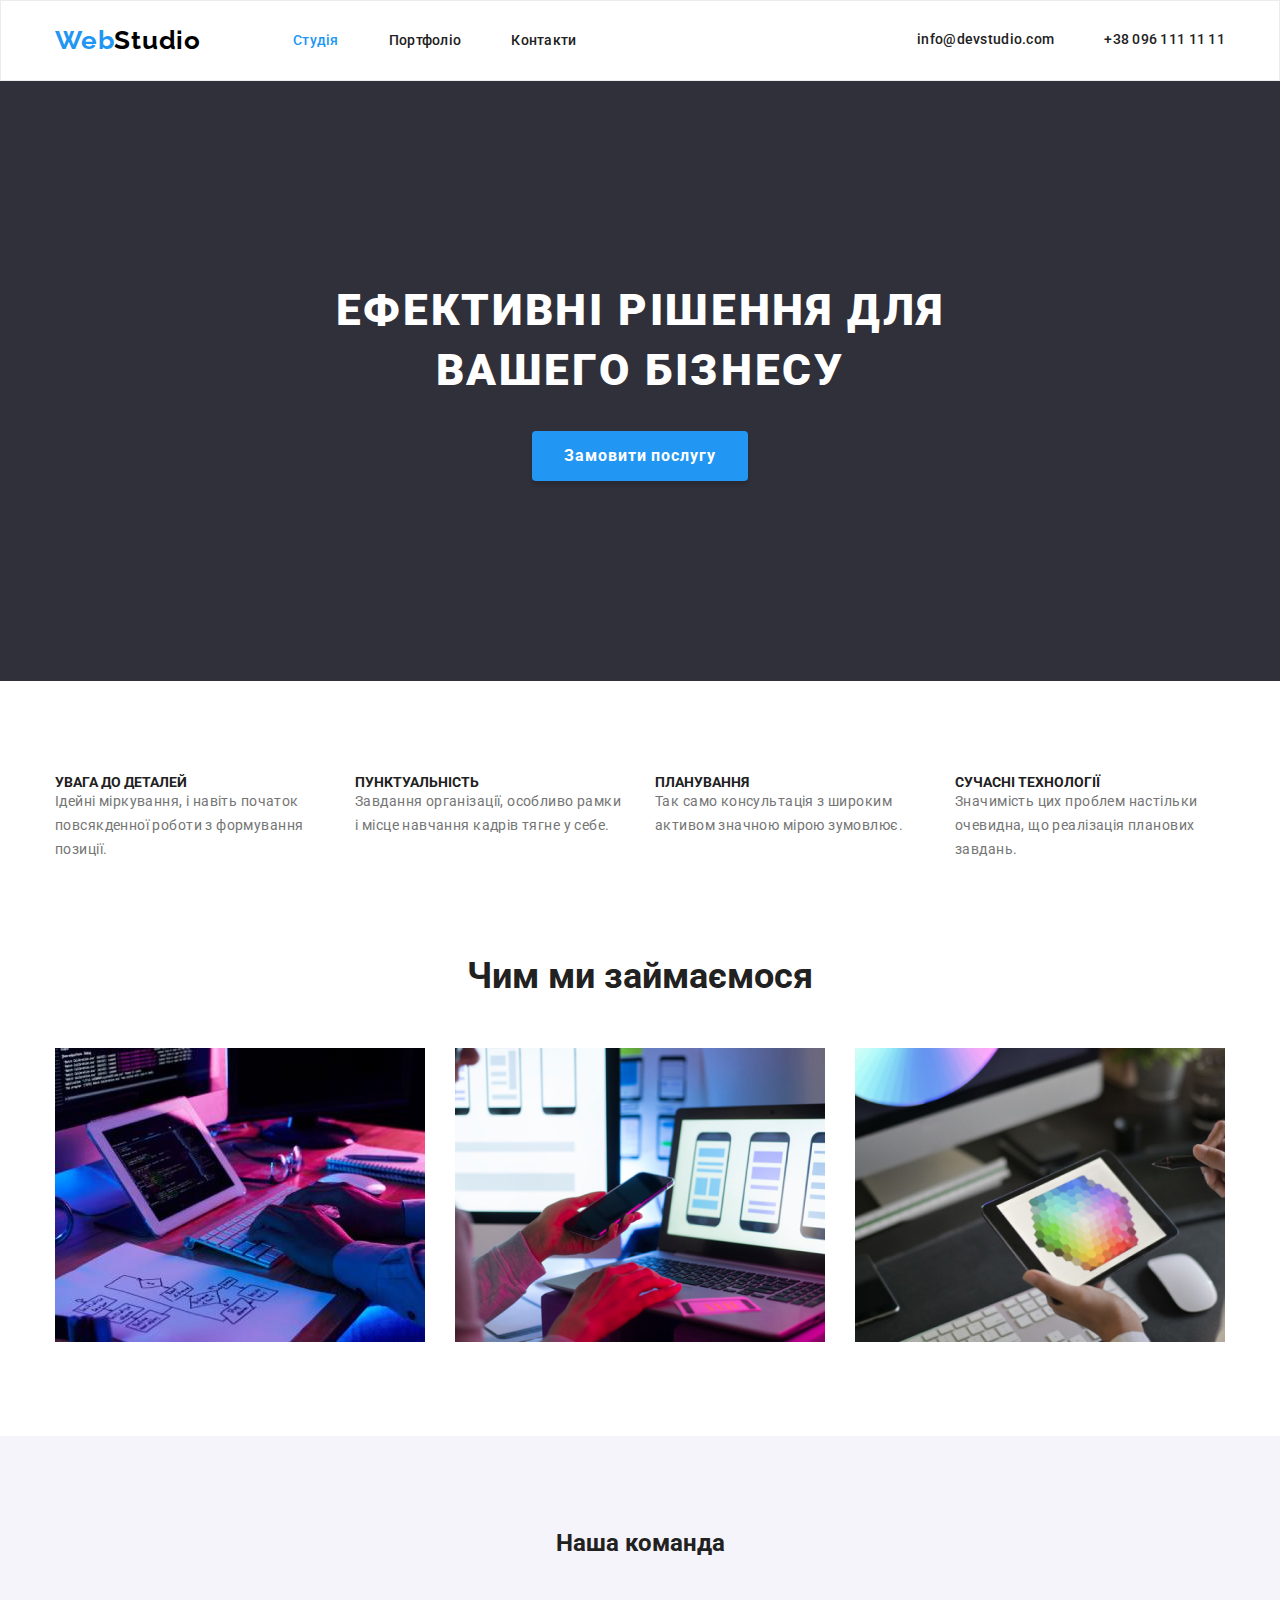
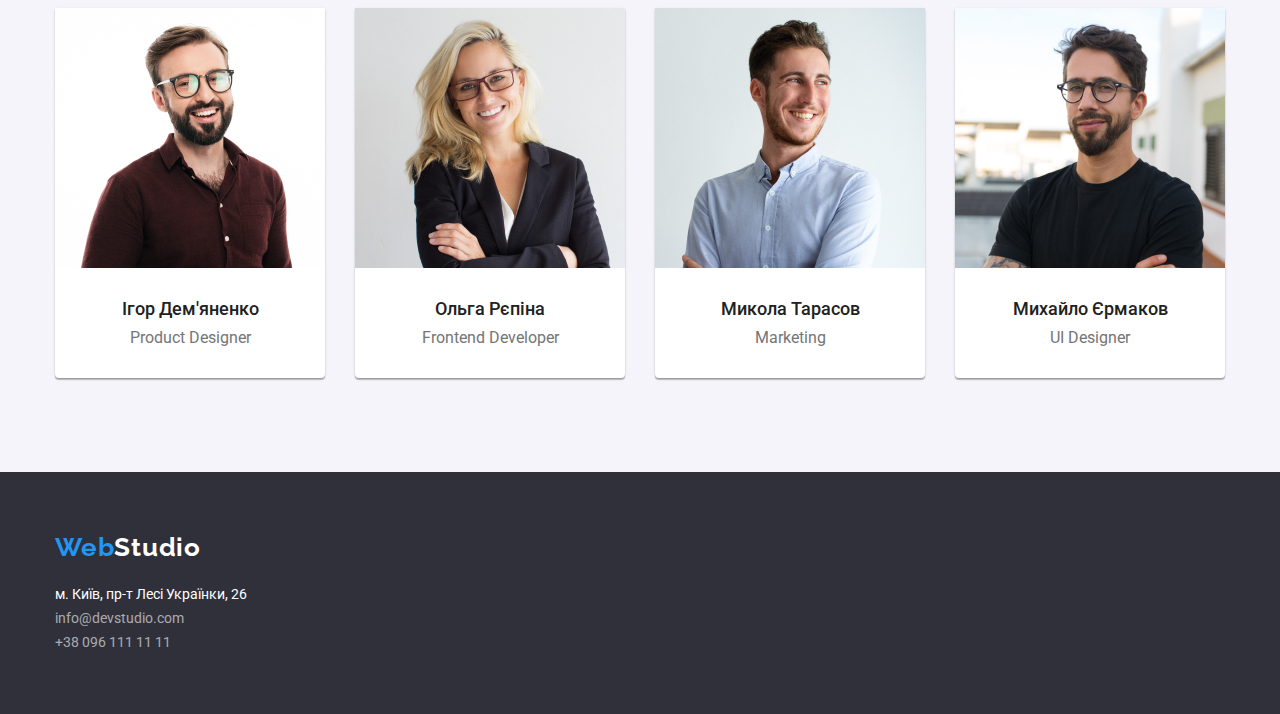
==== index.html @ fac54c60 "Add files via upload" ====
<!DOCTYPE html>
<html lang="uk">
  <head>
    <meta charset="UTF-8" />
    <meta http-equiv="X-UA-Compatible" content="IE=edge" />
    <meta name="viewport" content="width=device-width, initial-scale=1.0" />
    <title>WebStudio</title>

    <link rel="stylesheet" href="https://cdn.jsdelivr.net/npm/modern-normalize@1.1.0/modern-normalize.css">
    
    <link rel="preconnect" href="https://fonts.googleapis.com" />
    <link rel="preconnect" href="https://fonts.gstatic.com" crossorigin />
    <link
      href="https://fonts.googleapis.com/css2?family=Raleway:wght@700&family=Roboto:wght@400;500;700;900&display=swap"
      rel="stylesheet"
    />

    <link rel="stylesheet" href="css/style.css" />
  </head>

  <body>
    <!------------------------HEADER ---------------------------->
    <header class="header">
      <div class="header-container container">
        <a href="index.html" class="logo header-logo"><span>Web</span>Studio</a>
        <nav class="header-nav">
          <ul class="header-list list">
            <li class="header-list-item">
              <a href="#" class="current header-link link">Студія</a>
            </li>
            <li class="header-list-item">
              <a href="portfolio.html" class="header-link link">Портфоліо</a>
            </li>
            <li class="header-list-item"><a href="#" class="header-link link">Контакти</a></li>
          </ul>
        </nav>
        <a href="mailto:info@devstudio.com" class="header-link link">info@devstudio.com</a>
        <a href="tel:+380961111111" class="header-link link">+38 096 111 11 11</a>
      </div>
      
    </header>

    <main>
      <!-- --------------------HERO ----------------------- -->
      <section class="hero" >
        <div class="container hero-container">
          <h1 class="hero-title">
          Ефективні рішення для вашего бізнесу
        </h1>
        <button type="button" class="hero-btn">Замовити послугу</button>
      </section>

      <!-- ----------------ABOUT----------------- -->
      <section class="about section">
        <div class="container">
          <h2 class="about-title unvisible">About</h2>
          <ul class="about-list list">
            <li class="about-list-item">
              <h3 class="about-list-title">УВАГА ДО ДЕТАЛЕЙ</h3>
              <p class="about-list-discrip">
                Ідейні міркування, і навіть початок повсякденної роботи з формування позиції.
              </p>
            </li>
            <li class="about-list-item">
              <h3 class="about-list-title">ПУНКТУАЛЬНІСТЬ</h3>
              <p class="about-list-discrip">
                Завдання організації, особливо рамки і місце навчання кадрів тягне у себе.
              </p>
            </li>
            <li class="about-list-item">
              <h3 class="about-list-title">ПЛАНУВАННЯ</h3>
              <p class="about-list-discrip">
                Так само консультація з широким активом значною мірою зумовлює.
              </p>
            </li>
            <li class="about-list-item">
              <h3 class="about-list-title">СУЧАСНІ ТЕХНОЛОГІЇ</h3>
              <p class="about-list-discrip">
                Значимість цих проблем настільки очевидна, що реалізація планових завдань.
              </p>
            </li>
          </ul>
        </div>
      </section>

      <!-- ----------------WE_DO------------------- -->
      <section class="we-do section">
        <div class="we-do-container container">
            <h2 class="we-do-title">Чим ми займаємося</h2>
            <ul class="we-do-list list">
              <li class="we-do-list-item">
                <img
                  src="images/img1.jpg"
                  alt="Людина програмує на комп'ютері"
                  width="370"
                  height="294"
                  class="we-do-list-img"
                />
              </li>
              <li class="we-do-list-item">
                <img
                  src="images/img2.jpg"
                  alt="Людина робить мобільний додаток"
                  width="370"
                  height="294"
                  class="we-do-list-img"
                />
              </li>
              <li class="we-do-list-item">
                <img
                  src="images/img3.jpg"
                  alt="Людина дивиться на планшеті кольорову гаму"
                  width="370"
                  height="294"
                  class="we-do-list-img"
                />
              </li>
            </ul>
        </div>
        
      </section>

      <!-- -----------------TEAM-------------------- -->
      <section class="team section">
        <div class="team-container container">
          <h2 class="team-title">Наша команда</h2>
          <ul class="team-list list">
            <li class="team-list-item">
              <img
                src="images/img4.jpg"
                alt="Ігор Дем'яненко"
                width="270"
                class="team-list-img"
              />
              <h3 class="team-list-expert">Ігор Дем'яненко</h3>
              <p class="team-list-discrip">Product Designer</p>
            </li>
            <li class="team-list-item">
              <img
                src="images/img5.jpg"
                alt="Ольга Рєпіна"
                width="270"
                class="team-list-img"
              />
              <h3 class="team-list-expert">Ольга Рєпіна</h3>
              <p class="team-list-discrip">Frontend Developer</p>
            </li>
            <li class="team-list-item">
              <img
                src="images/img6.jpg"
                alt="Микола Тарасов"
                width="270"
                class="team-list-img"
              />
              <h3 class="team-list-expert">Микола Тарасов</h3>
              <p class="team-list-discrip">Marketing</p>
            </li>
            <li class="team-list-item">
              <img
                src="images/img7.jpg"
                alt="Михайло Єрмаков"
                width="270"
                class="team-list-img"
              />
              <h3 class="team-list-expert">Михайло Єрмаков</h3>
              <p class="team-list-discrip">UI Designer</p>
            </li>
          </ul>
        </div>
       
      </section>
    </main>

    <!-- ---------------FOOTER ------------------- -->
    <footer class="footer">
      <div class="footer-container container">
        <a href="index.html" class="logo footer-logo"><span>Web</span>Studio</a>
        <address class="address">
          <ul class="footer-list list">
            <li class="footer-list-item">
              <a
                href="https://www.google.com/maps/place/%D0%B1%D1%83%D0%BB%D1%8C%D0%B2%D0%B0%D1%80+%D0%9B%D0%B5%D1%81%D1%96+%D0%A3%D0%BA%D1%80%D0%B0%D1%97%D0%BD%D0%BA%D0%B8,+26,+%D0%9A%D0%B8%D1%97%D0%B2,+02000/@50.4265807,30.5361971,17z/data=!3m1!4b1!4m5!3m4!1s0x40d4cf0e033ecbe9:0x57a4dffefec77da0!8m2!3d50.4265807!4d30.5383858"
                target="_blank"
                rel="noopener noreferrer"
                class="footer-link-address link"
                >м. Київ, пр-т Лесі Українки, 26</a
              >
            </li>
            <li class="footer-list-item">
              <a href="mailto:info@devstudio.com" class="footer-list-link link">info@devstudio.com</a>
            </li>
            <li class="footer-list-item">
              <a href="tel:+380961111111" class="footer-list-link link">+38 096 111 11 11</a>
            </li>
          </ul>
        </address>
      </div>
    </footer>

  </body>
</html>
---- css/style.css ----
:root {
  --brand-color: #2196f3;
  --dark: rgba(33, 33, 33, 1);
  --gray: rgba(117, 117, 117, 1);
}

h1,
h2,
h3,
h4,
h5,
h6,
p {
  margin-top: 0;
  margin-bottom: 0;
}

ul,
ol {
  margin-top: 0;
  margin-bottom: 0;
  padding-left: 0;
}

img {
  display: block;
}

.list {
  list-style: none;
  font-style: normal;
}

.link {
  text-decoration: none;
}

button {
  cursor: pointer;
}

body {
  font-family: 'Roboto', sans-serif;
  color: var(--dark);
  font-size: 16px;
}

/* -------------container / section--------------- */

.container {
  max-width: 1200px;
  margin-left: auto;
  margin-right: auto;
  padding-left: 15px;
  padding-right: 15px;
}

.section {
  padding: 94px 0;
}

.unvisible {
  display: none;
}

/* -------------------HEADER -------------------------*/
.logo {
  font-family: 'Raleway', sans-serif;
  font-weight: 700;
  font-size: 26px;
  line-height: 1.19;
  letter-spacing: 0.03em;
  text-decoration: none;
  color: #000000;
}

.header-link {
  color: var(--dark);
  font-size: 14px;
  font-weight: 500;
  line-height: 1.14;
  letter-spacing: 0.02em;
}

.header > .header-link,
.about-list-discrip,
.team-list-discrip,
.portfolio-list-discrip {
  color: var(--gray);
}

.header-nav {
  font-size: 14px;
  font-weight: 500;
  letter-spacing: 0.02em;
  line-height: 1.71;
}

/* --------------------HERO -----------------------*/
.hero-title {
  font-size: 44px;
  font-weight: 900;
  line-height: 1.36;
  letter-spacing: 0.06em;
  text-align: center;
  text-transform: uppercase;
  width: 696px;
}

.hero-btn {
  font-weight: 700;
  line-height: 1.87;
  letter-spacing: 0.06em;
  text-align: center;

  color: white;
  background-color: var(--brand-color);
  border: none;
  border-radius: 4px;
  box-shadow: 0px 4px 4px 0px rgba(0, 0, 0, 0.15);

  padding: 10px 32px;
}

.hero-btn:active {
  box-shadow: 0px 4px 4px 0px rgba(0, 0, 0, 0.15);
  background-color: rgba(24, 140, 232, 1);
}

/* ----------------ABOUT----------------- */
.about-list-title {
  font-size: 14px;
  font-weight: 700;
  line-height: 1.14;
}

.about-list-discrip {
  font-size: 14px;
  line-height: 1.71;
  letter-spacing: 0.03em;
}

/* ----------------WE_DO-------------------*/
.we-do-title {
  font-size: 36px;
  font-weight: 700;
  line-height: 1.16;
}

/* -----------------TEAM--------------------*/
.team {
  background-color: rgba(245, 244, 250, 1);
}

.team-list-item {
  background-color: white;
  box-shadow: 0px 1px 3px rgba(0, 0, 0, 0.12), 0px 1px 1px rgba(0, 0, 0, 0.14),
    0px 2px 1px rgba(0, 0, 0, 0.2);
  border-radius: 0px 0px 4px 4px;
}

.team-list-expert {
  font-weight: 500;
  line-height: 1.18;
  font-size: 18px;
}

.team-list-discrip {
  line-height: 1.18;
}

/* -----------------BTNS------------------ */

.btns-button {
  font-weight: 500;
  line-height: 1.62;
  background-color: rgba(245, 244, 250, 1);
  border-radius: 4px;
  border: none;

  padding: 6px 22px;
}

.btns-button:hover,
.btns-button:focus {
  color: white;
  background-color: var(--brand-color);
  box-shadow: 0px 2px 2px 0px rgba(0, 0, 0, 0.12);
  box-shadow: 0px 1px 2px 0px rgba(0, 0, 0, 0.08);
  box-shadow: 0px 3px 1px 0px rgba(0, 0, 0, 0.1);
}

/* ------------------PORTFOLIO ----------------*/

.portfolio-list-title {
  font-size: 18px;
  font-weight: 700;
  line-height: 2;
  letter-spacing: 0.06em;
}

.portfolio-list-discrip {
  line-height: 1.87;
}

/* ---------------FOOTER -------------------*/

.footer,
.hero {
  background-color: rgba(47, 48, 58, 1);
}

.hero-title,
.footer-logo,
.footer-link-address {
  color: rgba(255, 255, 255, 1);
}

.footer-list-link {
  color: rgba(255, 255, 255, 0.6);
}

.link:hover,
.link:focus,
.current,
.header-logo span,
.footer-logo span {
  color: var(--brand-color);
}

.address {
  font-size: 14px;
  line-height: 1.71;
}

/* ------------------HEADER-FLEXBOX-------------------- */

.header {
  padding-bottom: 24px;
  padding-top: 24px;

  border: 1px solid rgba(236, 236, 236, 1);
}

.header-container {
  display: flex;
  column-gap: 50px;
  align-items: center;
}

.header-list {
  display: flex;
  column-gap: 50px;
}

.header-logo {
  margin-right: 42px;
}

.header .container [href^='mail'] {
  margin-left: auto;
}

/* ---------------HERO_FLEXBOX--------------- */

.hero {
  padding-top: 200px;
  padding-bottom: 200px;
}

.hero-container {
  display: flex;
  flex-direction: column;
  align-items: center;
  row-gap: 30px;
}

/* ----------------ABOUT_FLEXBOX------------ */

.about {
  padding-bottom: 47px;
}

.about-list {
  display: flex;
  flex-wrap: wrap;
  gap: 30px;
}

.about-list-item {
  flex-basis: calc(100% - 3 * 30px) / 4;
  max-width: 270px;
}

/* ---------------WE_DO_FLEXBOX--------------- */
.we-do {
  padding-top: 47px;
}

.we-do-container {
  display: flex;
  flex-direction: column;
  row-gap: 50px;
  align-items: center;
}

.we-do-list {
  display: flex;
  gap: 30px;
  flex-wrap: wrap;
}

/* ----------------TEAM_FLEXBOX-------------------- */

.team-container {
  display: flex;
  flex-direction: column;
  row-gap: 50px;
  align-items: center;
}

.team-list {
  display: flex;
  column-gap: 30px;
}

.team-list-item {
  text-align: center;
}

.team-list-img,
.team-list-discrip {
  margin-bottom: 30px;
}

.team-list-expert {
  margin-bottom: 10px;
}

/* --------------FOOTER_FLEXBOX----------------- */

.footer {
  padding-top: 60px;
  padding-bottom: 60px;
}

.footer-container {
  display: flex;
  flex-direction: column;
  align-items: flex-start;
  row-gap: 20px;
}

.address {
  display: flex;
  flex-direction: column;
  row-gap: 9px;
}

/* ----------------BTNS_FLEXBOX-------------- */

.btns-list {
  display: flex;
  column-gap: 8px;
  justify-content: center;
}

.btns {
  padding-bottom: 26px;
}

/* --------------PORTFOLIO_FLEXBOX------------ */
.portfolio {
  padding-top: 26px;
}

.portfolio-list {
  display: flex;
  gap: 30px;
  flex-wrap: wrap;
}

.border-portfolio-items {
  padding: 20px 24px;
  border: 1px solid rgba(238, 238, 238, 1);
  border-top: none;
}

.portfolio-list-title {
  margin-bottom: 4px;
}
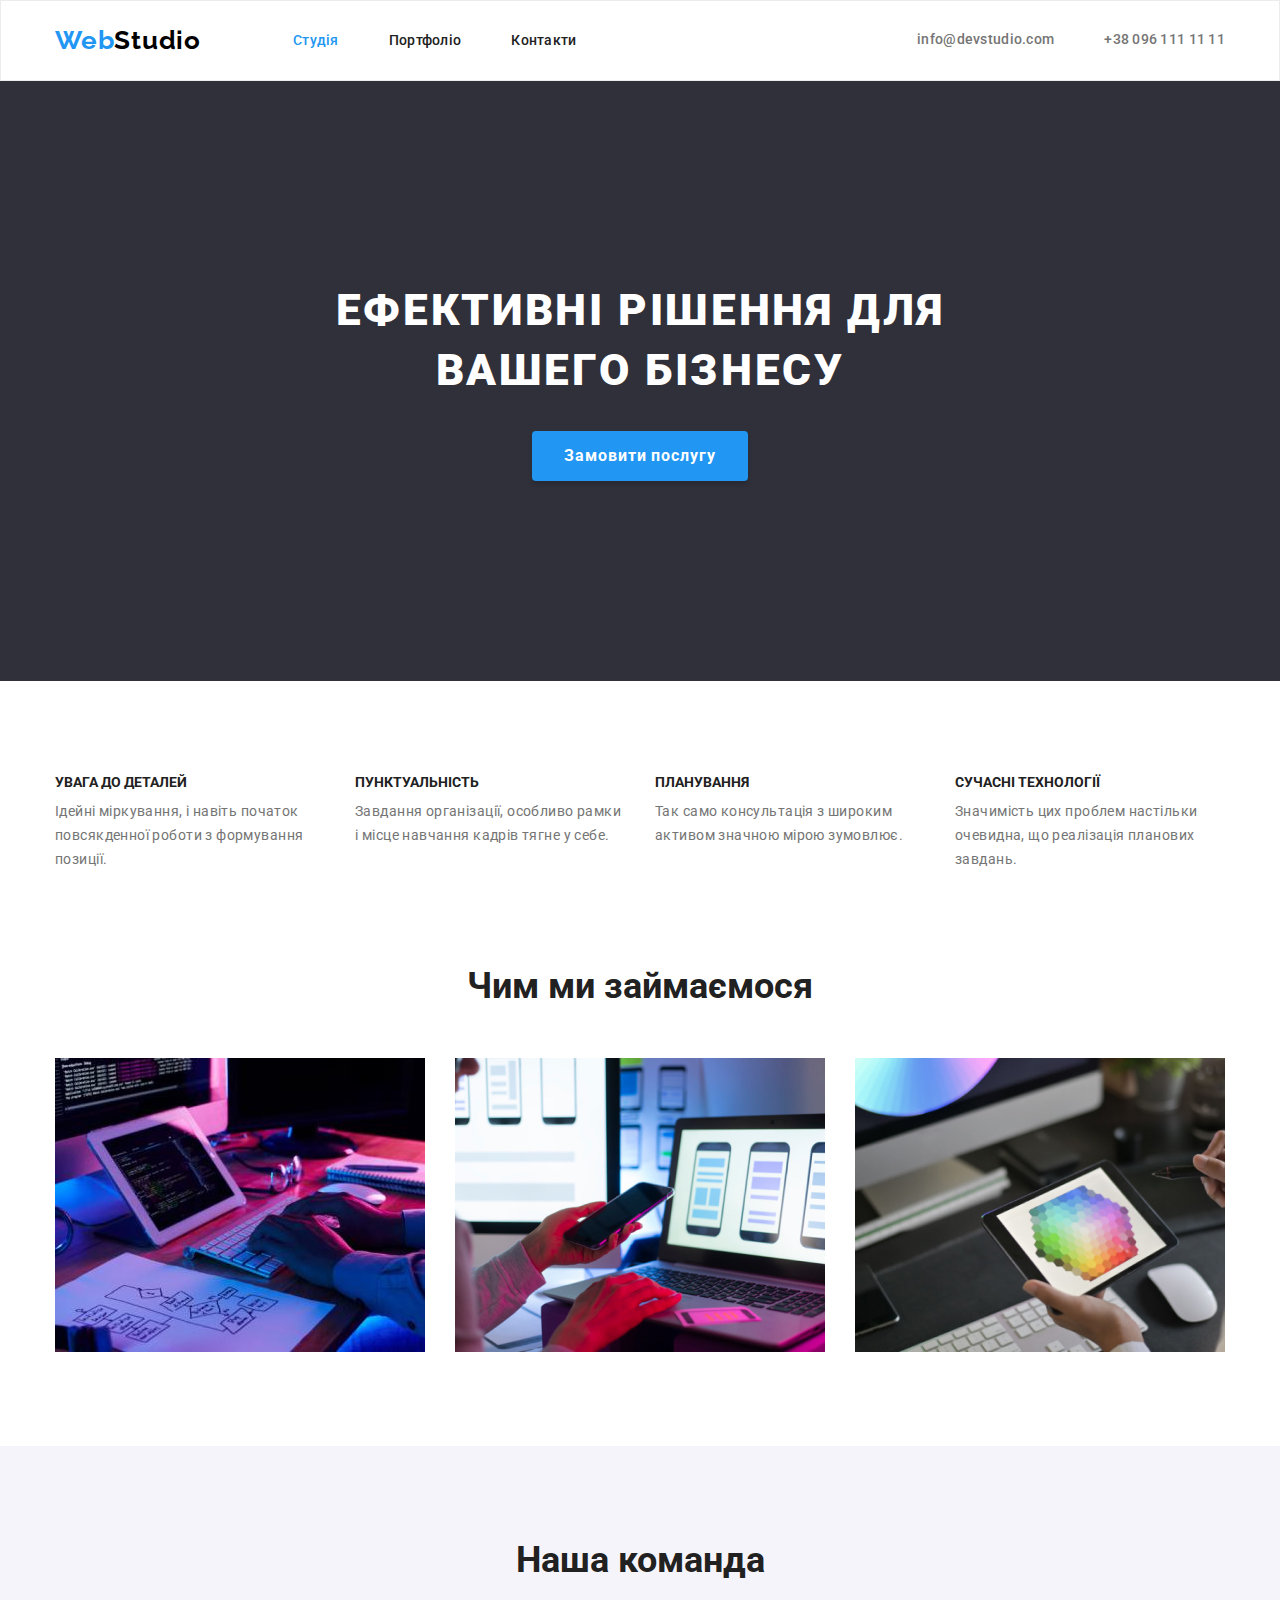
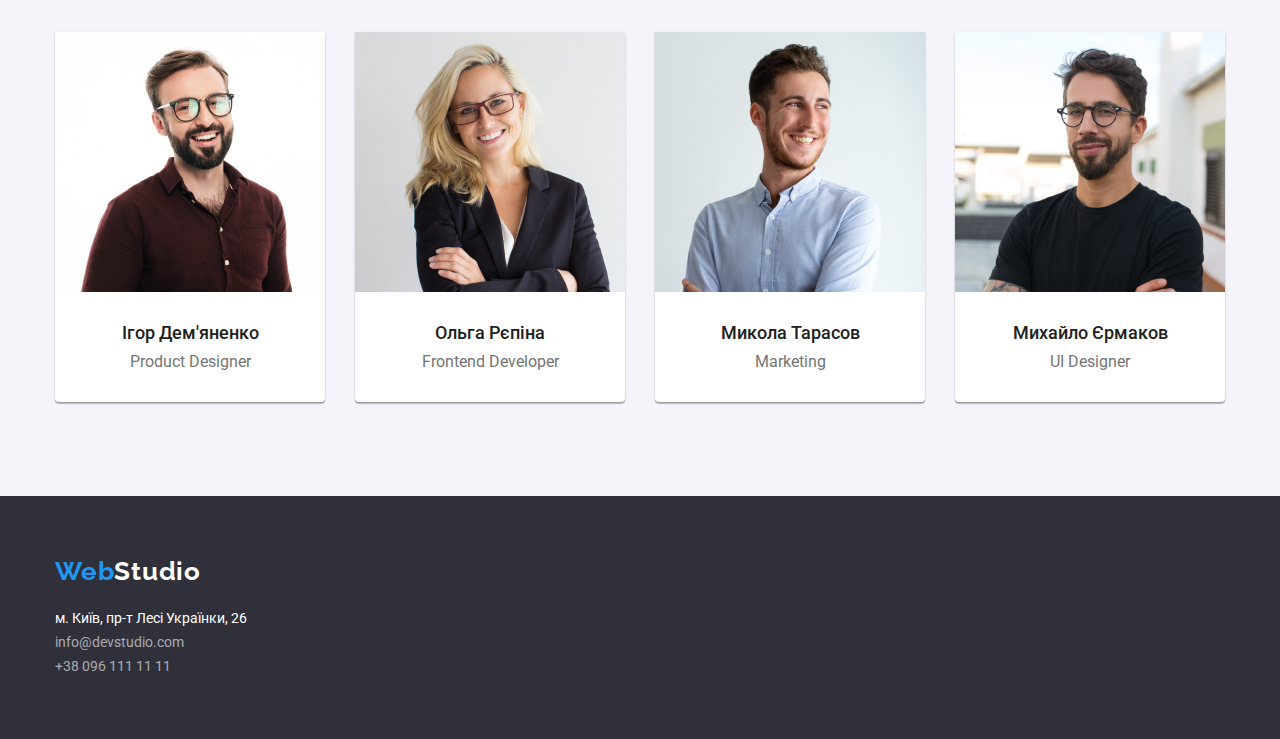
==== commit a68cb193: "Add files via upload" ====
--- a/index.html
+++ b/index.html
@@ -34,8 +34,8 @@
             <li class="header-list-item"><a href="#" class="header-link link">Контакти</a></li>
           </ul>
         </nav>
-        <a href="mailto:info@devstudio.com" class="header-link link">info@devstudio.com</a>
-        <a href="tel:+380961111111" class="header-link link">+38 096 111 11 11</a>
+        <a href="mailto:info@devstudio.com" class="header-link header-mail link">info@devstudio.com</a>
+        <a href="tel:+380961111111" class="header-link header-tel link">+38 096 111 11 11</a>
       </div>
       
     </header>
@@ -53,7 +53,7 @@
       <!-- ----------------ABOUT----------------- -->
       <section class="about section">
         <div class="container">
-          <h2 class="about-title unvisible">About</h2>
+          <h2 class="about-title visually-hidden">About</h2>
           <ul class="about-list list">
             <li class="about-list-item">
               <h3 class="about-list-title">УВАГА ДО ДЕТАЛЕЙ</h3>
@@ -131,9 +131,11 @@
                 alt="Ігор Дем'яненко"
                 width="270"
                 class="team-list-img"
-              />
-              <h3 class="team-list-expert">Ігор Дем'яненко</h3>
-              <p class="team-list-discrip">Product Designer</p>
+              /> 
+              <div class="extert-text">
+                <h3 class="team-list-expert">Ігор Дем'яненко</h3>
+                <p class="team-list-discrip">Product Designer</p>
+              </div>
             </li>
             <li class="team-list-item">
               <img
@@ -142,8 +144,10 @@
                 width="270"
                 class="team-list-img"
               />
-              <h3 class="team-list-expert">Ольга Рєпіна</h3>
-              <p class="team-list-discrip">Frontend Developer</p>
+              <div class="extert-text">
+                <h3 class="team-list-expert">Ольга Рєпіна</h3>
+                <p class="team-list-discrip">Frontend Developer</p>
+              </div>
             </li>
             <li class="team-list-item">
               <img
@@ -151,9 +155,11 @@
                 alt="Микола Тарасов"
                 width="270"
                 class="team-list-img"
-              />
-              <h3 class="team-list-expert">Микола Тарасов</h3>
-              <p class="team-list-discrip">Marketing</p>
+              /> 
+              <div class="extert-text">   
+                <h3 class="team-list-expert">Микола Тарасов</h3>
+                <p class="team-list-discrip">Marketing</p>
+              </div>
             </li>
             <li class="team-list-item">
               <img
@@ -162,8 +168,10 @@
                 width="270"
                 class="team-list-img"
               />
-              <h3 class="team-list-expert">Михайло Єрмаков</h3>
-              <p class="team-list-discrip">UI Designer</p>
+              <div class="extert-text">
+                <h3 class="team-list-expert">Михайло Єрмаков</h3>
+                <p class="team-list-discrip">UI Designer</p>
+            </div>
             </li>
           </ul>
         </div>
--- a/css/style.css
+++ b/css/style.css
@@ -63,6 +63,19 @@
   display: none;
 }
 
+.visually-hidden {
+  position: absolute;
+  width: 1px;
+  height: 1px;
+  margin: -1px;
+  border: 0;
+  padding: 0;
+  white-space: nowrap;
+  clip-path: inset(100%);
+  clip: rect(0 0 0 0);
+  overflow: hidden;
+}
+
 /* -------------------HEADER -------------------------*/
 .logo {
   font-family: 'Raleway', sans-serif;
@@ -82,7 +95,8 @@
   letter-spacing: 0.02em;
 }
 
-.header > .header-link,
+.header-mail,
+.header-tel,
 .about-list-discrip,
 .team-list-discrip,
 .portfolio-list-discrip {
@@ -132,6 +146,8 @@
   font-size: 14px;
   font-weight: 700;
   line-height: 1.14;
+
+  margin-bottom: 10px;
 }
 
 .about-list-discrip {
@@ -141,7 +157,8 @@
 }
 
 /* ----------------WE_DO-------------------*/
-.we-do-title {
+.we-do-title,
+.team-title {
   font-size: 36px;
   font-weight: 700;
   line-height: 1.16;
@@ -310,6 +327,10 @@
   flex-wrap: wrap;
 }
 
+.we-do-list-item {
+  flex-basis: calc(100% - 60px) / 3;
+}
+
 /* ----------------TEAM_FLEXBOX-------------------- */
 
 .team-container {
@@ -322,19 +343,19 @@
 .team-list {
   display: flex;
   column-gap: 30px;
+  flex-wrap: wrap;
+}
+
+.extert-text {
+  padding: 30px 0px;
+  display: flex;
+  flex-direction: column;
+  row-gap: 10px;
+  align-items: center;
 }
 
 .team-list-item {
-  text-align: center;
-}
-
-.team-list-img,
-.team-list-discrip {
-  margin-bottom: 30px;
-}
-
-.team-list-expert {
-  margin-bottom: 10px;
+  flex-basis: calc(100% - 90px) / 4;
 }
 
 /* --------------FOOTER_FLEXBOX----------------- */
@@ -381,11 +402,14 @@
 }
 
 .border-portfolio-items {
+  display: flex;
+  flex-direction: column;
+  row-gap: 4px;
+  text-align: left;
+
   padding: 20px 24px;
   border: 1px solid rgba(238, 238, 238, 1);
   border-top: none;
-}
-
-.portfolio-list-title {
-  margin-bottom: 4px;
-}
+
+  flex-basis: calc(100% - 60px) / 3;
+}
